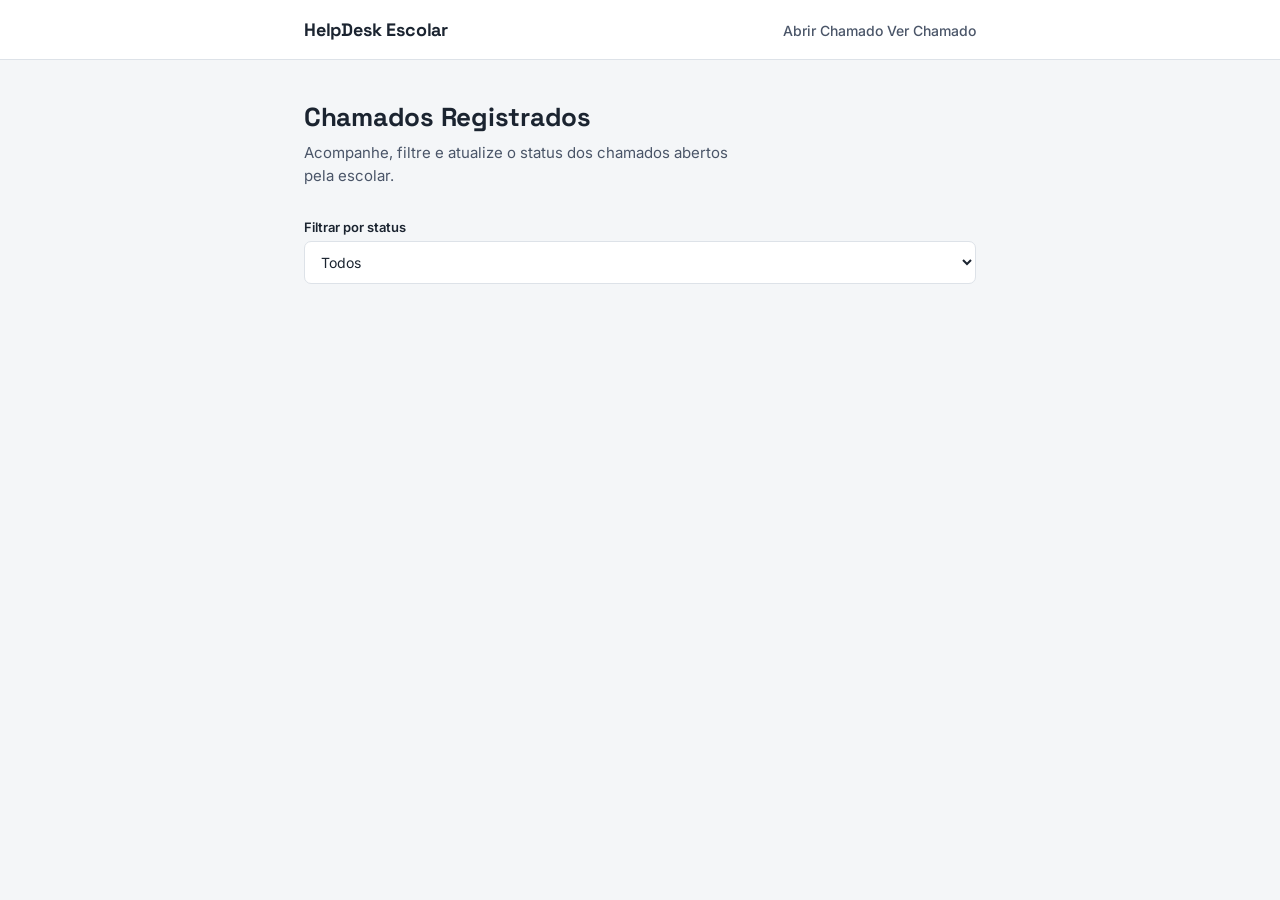
==== chamados.html @ cc37b88d "primeira versão: cadastro e listagem de chamados" ====
<!DOCTYPE html>
<html>
<head>
    <meta charset="UTF-8">
    <meta name="viewport" content="width=device-width, initial-scale=1.0">
    <title>HelpDesk Escolar</title>
    <link rel="stylesheet" href="style.css">
</head>
<body>
    <header class="topo">
        <div class="topo-conteudo">
            <span class="topo-marca"> HelpDesk Escolar</span>
            <nav class="topo-nav">
                <a href="index.html">Abrir Chamado</a>
                <a href="chamados.html" class="ativo">Ver Chamado</a>
            </nav>
        </div>
    </header>
    <main class="conteudo conteudo-larga">
        <div class="cabecalho-lista">
        <div>
            <h1> Chamados Registrados</h1>
            <p class="subtitulo"> Acompanhe, filtre e atualize o status dos chamados abertos pela escolar.</p>
        </div>
        <div class="Campo campo-filtro">
            <label for="filtro-status">Filtrar por status</label>
            <select id="filtro-status">
                <option value="Todos">Todos</option>
                <option value="Aberto">Aberto</option>
                <option value="Em Andamento">Em Andamento</option>
                <option value="Resolvido">Resolvido</option>


            </select>


        </div>
        </div>
        <div id="lista-chamados" class="lista-chamados">
            <!--Os cartoes de chamado sao inseridos aqui via JavaScript-->
        </div>
        <p id="mensagem-vazia" class="mensagem-vazia" hidden>
            <!--nenhum chamado encontrado para esse filtro-->
        </p>
    </main>
    
    <script src="storage.js"></script>
    <script src="chamados.html"></script>

</body>
</html>
---- style.css ----
@import url('https://fonts.googleapis.com/css2?family=Space+Grotesk:wght@500;600;700&family=Inter:wght@400;500;600&display=swap');

:root {
    --tinta: #1B2430;
    --tinta-suave: #4A5568;
    --linha: #DDE2E8;
    --fundo: #F4F6F8;
    --superficie: #FFFFFF;
    --sinal: #2F6F5E;
    --sinal-fundo: #E7F1EE;
    --alerta: #B5502F;
    --foco: #2F6F5E;

}

* {
    box-sizing: border-box;
}

body {
    margin: 0;
    font-family: 'Inter', system-ui, sans-serif;
    background: var(--fundo);
    color: var(--tinta);
}

h1, .topo-marca {
    font-family: 'Space Grotesk', 'Inter', system-ui, sans-serif;
}

/*Topo*/

.topo{
    background: var(--superficie);
    border-bottom: 1px solid var(--linha);
}

.topo-conteudo {
    max-width: 720px;
    margin: 0 auto;
    padding: 18px 24px;
    display: flex;
    align-items: center;
    justify-content: space-between;
}

.topo-marca{
    font-size: 18px;
    font-weight: 700;
    letter-spacing: -0.01em;
}

.topo.nav{
    display: flex;
    gap: 24px;

}

.topo-nav a{
    color: var(--tinta-suave);
    text-decoration: none;
    font-size: 14px;
    font-weight: 500;
    padding-bottom: 2px solid transparent;

}

.topo-nav a:hover{
    color: var(--tinta);
    border-bottom-color: var(--sinal);
}

/*Conteudo principal*/

.conteudo{
    max-width: 720px;
    margin: 0 auto;
    padding: 40px 24px 80px;
}

.cartao{
    background: var(--superficie);
    border: 1px solid var(--linha);
    border-radius: 10px;
    padding: 40px;
}

h1{
    font-size: 26px;
    font-weight: 600px;
    margin: 0 0 8px;
    letter-spacing: -0.01em;
}

.subtitulo{
     margin: 0 0 32px;
     color: var(--tinta-suave);
     font-size: 15px;
     line-height: 1.5;
     max-width: 50ch;
}

/*formulario*/

.campo{
    margin-bottom: 20px;
}
.campo-duplo{
    display: grid;
    grid-template-columns: 1fr 1fr;
    gap: 16px;

}
 
  label{
    display: block;
    font-size: 13px;
    font-weight:600;
    color: var(--tinta);
    margin-bottom: 6px;
  }
  input,
  select,
  textarea{
    WIDTH: 100%;
    padding: 11PX 12px;
    border: 1PX solid var(--linha);
    border-radius: 7px;
    font-size: 14px;
    font-family: inherit;
    color: var(--tinta);
    background-color: var(--superficie);
  }
  input:focus,
  select:focus,
  textarea:focus,{
     outline: none;
     border-color:var (--foco);
     box-shadow: 0 0 0 3px rgb(47,111,94,0,15);
  }
    textarea{
        resize:vertical;
    }
    /*botão*/

    .botao-principal{
        width:100px;
        padding:13px;
        background: var(--tinta);
        color:var(--superficie);
        border: none;
        border-radius: 7px;
        font-size: 15px;
        font-weight: 600px;
        font-family: inherit;
        cursor:pointer;
        margin-top: 8px;
    }

    .botao-principal:hover{
        background:#4A5568;
    }
  /*mensagem de status*/

   .mensagem-status{
    min-heinht: 20px;
    margin: 16px 0 0;
    font-size: 14px;
    font-weight: 500;
   }
   .mensagem-status.sucesso{
    color:var(--sinal);
   }
   .mensagem-status.erro{
    color:var(--alerta);
   }

   /*Responsivo*/

   @media(max-width: 560px){
    .cartao{
        padding :24px;
    }

    .campo-duplo{
        grid-template-columns:1fr ;
        gap: 0;
    }
    
   }
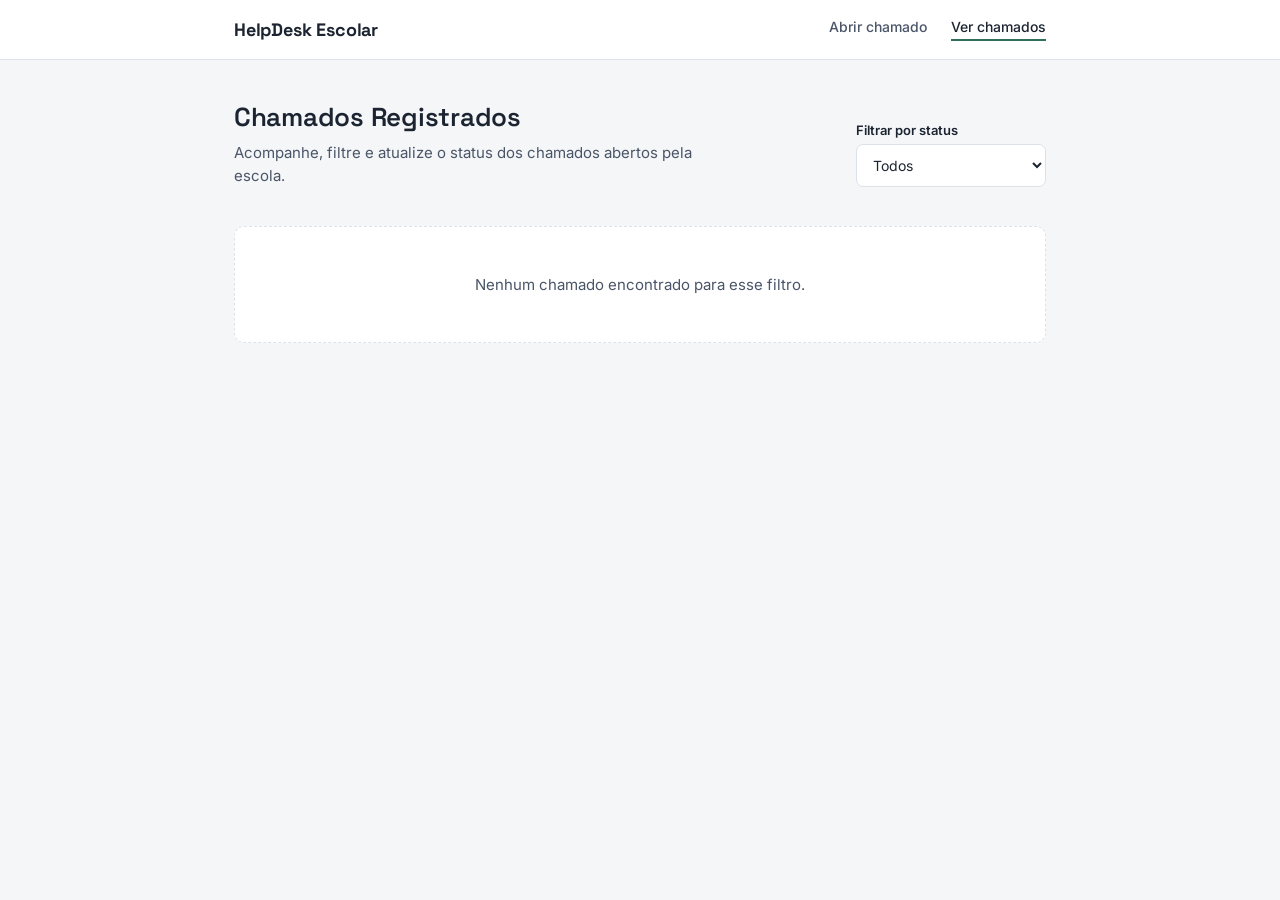
==== commit 99d17618: "erros corrigido" ====
--- a/chamados.html
+++ b/chamados.html
@@ -1,51 +1,49 @@
 <!DOCTYPE html>
-<html>
+<html lang="pt-BR">
 <head>
     <meta charset="UTF-8">
     <meta name="viewport" content="width=device-width, initial-scale=1.0">
-    <title>HelpDesk Escolar</title>
+    <title>HelpDesk Escolar - Chamados</title>
     <link rel="stylesheet" href="style.css">
 </head>
 <body>
     <header class="topo">
         <div class="topo-conteudo">
-            <span class="topo-marca"> HelpDesk Escolar</span>
+            <span class="topo-marca">HelpDesk Escolar</span>
             <nav class="topo-nav">
-                <a href="index.html">Abrir Chamado</a>
-                <a href="chamados.html" class="ativo">Ver Chamado</a>
+                <a href="index.html">Abrir chamado</a>
+                <a href="chamados.html" class="ativo">Ver chamados</a>
             </nav>
         </div>
     </header>
+
     <main class="conteudo conteudo-larga">
         <div class="cabecalho-lista">
-        <div>
-            <h1> Chamados Registrados</h1>
-            <p class="subtitulo"> Acompanhe, filtre e atualize o status dos chamados abertos pela escolar.</p>
+            <div>
+                <h1>Chamados Registrados</h1>
+                <p class="subtitulo">Acompanhe, filtre e atualize o status dos chamados abertos pela escola.</p>
+            </div>
+            <div class="campo campo-filtro">
+                <label for="filtro-status">Filtrar por status</label>
+                <select id="filtro-status">
+                    <option value="Todos">Todos</option>
+                    <option value="Aberto">Aberto</option>
+                    <option value="Em andamento">Em andamento</option>
+                    <option value="Resolvido">Resolvido</option>
+                </select>
+            </div>
         </div>
-        <div class="Campo campo-filtro">
-            <label for="filtro-status">Filtrar por status</label>
-            <select id="filtro-status">
-                <option value="Todos">Todos</option>
-                <option value="Aberto">Aberto</option>
-                <option value="Em Andamento">Em Andamento</option>
-                <option value="Resolvido">Resolvido</option>
 
+        <div id="lista-chamados" class="lista-chamados">
+            <!-- Os cartões de chamado são inseridos aqui via JavaScript -->
+        </div>
 
-            </select>
-
-
-        </div>
-        </div>
-        <div id="lista-chamados" class="lista-chamados">
-            <!--Os cartoes de chamado sao inseridos aqui via JavaScript-->
-        </div>
         <p id="mensagem-vazia" class="mensagem-vazia" hidden>
-            <!--nenhum chamado encontrado para esse filtro-->
+            Nenhum chamado encontrado para esse filtro.
         </p>
     </main>
     
     <script src="storage.js"></script>
-    <script src="chamados.html"></script>
-
+    <script src="chamados.js"></script>
 </body>
 </html>
--- a/style.css
+++ b/style.css
@@ -10,7 +10,6 @@
     --sinal-fundo: #E7F1EE;
     --alerta: #B5502F;
     --foco: #2F6F5E;
-
 }
 
 * {
@@ -24,19 +23,18 @@
     color: var(--tinta);
 }
 
-h1, .topo-marca {
+h1, h2, .topo-marca {
     font-family: 'Space Grotesk', 'Inter', system-ui, sans-serif;
 }
 
-/*Topo*/
-
-.topo{
+/* Topo */
+.topo {
     background: var(--superficie);
     border-bottom: 1px solid var(--linha);
 }
 
 .topo-conteudo {
-    max-width: 720px;
+    max-width: 860px;
     margin: 0 auto;
     padding: 18px 24px;
     display: flex;
@@ -44,147 +42,275 @@
     justify-content: space-between;
 }
 
-.topo-marca{
+.topo-marca {
     font-size: 18px;
     font-weight: 700;
     letter-spacing: -0.01em;
-}
-
-.topo.nav{
+    color: var(--tinta);
+}
+
+.topo-nav {
     display: flex;
     gap: 24px;
-
-}
-
-.topo-nav a{
+}
+
+.topo-nav a {
     color: var(--tinta-suave);
     text-decoration: none;
     font-size: 14px;
     font-weight: 500;
-    padding-bottom: 2px solid transparent;
-
-}
-
-.topo-nav a:hover{
+    padding-bottom: 4px;
+    border-bottom: 2px solid transparent;
+    transition: color 0.2s, border-color 0.2s;
+}
+
+.topo-nav a:hover,
+.topo-nav a.ativo {
     color: var(--tinta);
     border-bottom-color: var(--sinal);
 }
 
-/*Conteudo principal*/
-
-.conteudo{
+/* Conteúdo principal */
+.conteudo {
     max-width: 720px;
     margin: 0 auto;
     padding: 40px 24px 80px;
 }
 
-.cartao{
+.conteudo-larga {
+    max-width: 860px;
+}
+
+.cartao {
     background: var(--superficie);
     border: 1px solid var(--linha);
     border-radius: 10px;
     padding: 40px;
 }
 
-h1{
+h1 {
     font-size: 26px;
-    font-weight: 600px;
+    font-weight: 600;
     margin: 0 0 8px;
     letter-spacing: -0.01em;
 }
 
-.subtitulo{
-     margin: 0 0 32px;
-     color: var(--tinta-suave);
-     font-size: 15px;
-     line-height: 1.5;
-     max-width: 50ch;
-}
-
-/*formulario*/
-
-.campo{
+.subtitulo {
+    margin: 0 0 32px;
+    color: var(--tinta-suave);
+    font-size: 15px;
+    line-height: 1.5;
+    max-width: 55ch;
+}
+
+/* Formulário */
+.campo {
     margin-bottom: 20px;
 }
-.campo-duplo{
+
+.campo-duplo {
     display: grid;
     grid-template-columns: 1fr 1fr;
     gap: 16px;
-
-}
- 
-  label{
+}
+
+label {
     display: block;
     font-size: 13px;
-    font-weight:600;
+    font-weight: 600;
     color: var(--tinta);
     margin-bottom: 6px;
-  }
-  input,
-  select,
-  textarea{
-    WIDTH: 100%;
-    padding: 11PX 12px;
-    border: 1PX solid var(--linha);
+}
+
+input,
+select,
+textarea {
+    width: 100%;
+    padding: 11px 12px;
+    border: 1px solid var(--linha);
     border-radius: 7px;
     font-size: 14px;
     font-family: inherit;
     color: var(--tinta);
     background-color: var(--superficie);
-  }
-  input:focus,
-  select:focus,
-  textarea:focus,{
-     outline: none;
-     border-color:var (--foco);
-     box-shadow: 0 0 0 3px rgb(47,111,94,0,15);
-  }
-    textarea{
-        resize:vertical;
-    }
-    /*botão*/
-
-    .botao-principal{
-        width:100px;
-        padding:13px;
-        background: var(--tinta);
-        color:var(--superficie);
-        border: none;
-        border-radius: 7px;
-        font-size: 15px;
-        font-weight: 600px;
-        font-family: inherit;
-        cursor:pointer;
-        margin-top: 8px;
-    }
-
-    .botao-principal:hover{
-        background:#4A5568;
-    }
-  /*mensagem de status*/
-
-   .mensagem-status{
-    min-heinht: 20px;
+}
+
+input:focus,
+select:focus,
+textarea:focus {
+    outline: none;
+    border-color: var(--foco);
+    box-shadow: 0 0 0 3px rgba(47, 111, 94, 0.15);
+}
+
+textarea {
+    resize: vertical;
+}
+
+/* Botão */
+.botao-principal {
+    width: 100%;
+    padding: 13px;
+    background: var(--tinta);
+    color: var(--superficie);
+    border: none;
+    border-radius: 7px;
+    font-size: 15px;
+    font-weight: 600;
+    font-family: inherit;
+    cursor: pointer;
+    margin-top: 8px;
+    transition: background-color 0.2s;
+}
+
+.botao-principal:hover {
+    background: #2D3748;
+}
+
+/* Mensagem de status */
+.mensagem-status {
+    min-height: 20px;
     margin: 16px 0 0;
     font-size: 14px;
     font-weight: 500;
-   }
-   .mensagem-status.sucesso{
-    color:var(--sinal);
-   }
-   .mensagem-status.erro{
-    color:var(--alerta);
-   }
-
-   /*Responsivo*/
-
-   @media(max-width: 560px){
-    .cartao{
-        padding :24px;
+}
+
+.mensagem-status.sucesso {
+    color: var(--sinal);
+}
+
+.mensagem-status.erro {
+    color: var(--alerta);
+}
+
+/* Tela de Listagem (chamados.html) */
+.cabecalho-lista {
+    display: flex;
+    justify-content: space-between;
+    align-items: flex-end;
+    gap: 20px;
+    margin-bottom: 24px;
+}
+
+.cabecalho-lista .subtitulo {
+    margin-bottom: 0;
+}
+
+.campo-filtro {
+    min-width: 190px;
+    margin-bottom: 0;
+}
+
+.lista-chamados {
+    display: grid;
+    gap: 16px;
+}
+
+.cartao-chamado {
+    background: var(--superficie);
+    border: 1px solid var(--linha);
+    border-radius: 10px;
+    padding: 24px;
+}
+
+.cartao-chamado-topo {
+    display: flex;
+    justify-content: space-between;
+    align-items: center;
+    margin-bottom: 10px;
+}
+
+.numero-chamado {
+    font-size: 13px;
+    font-weight: 600;
+    color: var(--tinta-suave);
+}
+
+.badge-prioridade {
+    font-size: 12px;
+    font-weight: 600;
+    padding: 4px 10px;
+    border-radius: 999px;
+}
+
+.prioridade-baixa {
+    background: #E2E8F0;
+    color: #334155;
+}
+
+.prioridade-media {
+    background: #FEF3C7;
+    color: #92400E;
+}
+
+.prioridade-alta {
+    background: #FEE2E2;
+    color: #991B1B;
+}
+
+.titulo-chamado {
+    font-size: 18px;
+    font-weight: 600;
+    margin: 0 0 8px;
+}
+
+.descricao-chamado {
+    font-size: 14px;
+    line-height: 1.5;
+    color: var(--tinta-suave);
+    margin: 0 0 16px;
+}
+
+.detalhes-chamados {
+    display: flex;
+    flex-wrap: wrap;
+    gap: 16px;
+    font-size: 13px;
+    color: var(--tinta-suave);
+    padding-top: 12px;
+    border-top: 1px solid var(--linha);
+    margin-bottom: 16px;
+}
+
+.rodape-chamado {
+    display: flex;
+    align-items: center;
+    gap: 10px;
+}
+
+.rotulo-status {
+    margin-bottom: 0;
+}
+
+.select-status {
+    width: auto;
+    min-width: 160px;
+    padding: 7px 10px;
+}
+
+.mensagem-vazia {
+    text-align: center;
+    padding: 48px 24px;
+    background: var(--superficie);
+    border: 1px dashed var(--linha);
+    border-radius: 10px;
+    color: var(--tinta-suave);
+    font-size: 15px;
+}
+
+/* Responsivo */
+@media (max-width: 600px) {
+    .cartao {
+        padding: 24px;
     }
 
-    .campo-duplo{
-        grid-template-columns:1fr ;
+    .campo-duplo {
+        grid-template-columns: 1fr;
         gap: 0;
     }
-    
-   }+
+    .cabecalho-lista {
+        flex-direction: column;
+        align-items: stretch;
+    }
+}
